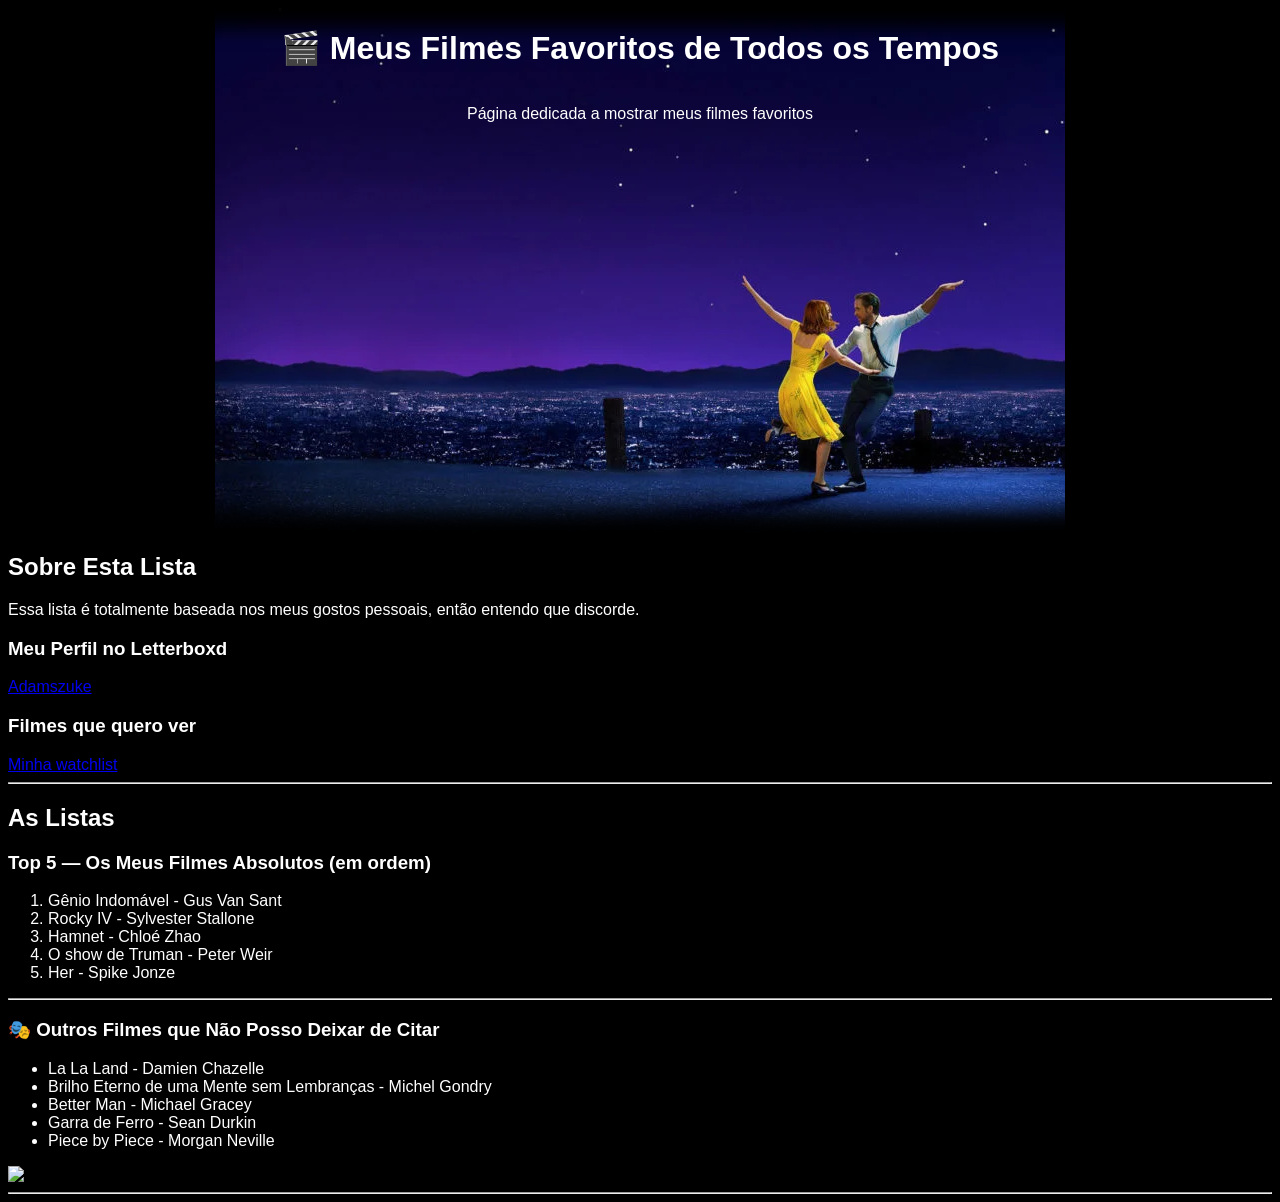
==== Atividade2/index.html @ c6e5379b "Initial Config Atividade 2" ====
<!doctype html>
<html lang="pt-BR">
  <head>
    <meta charset="UTF-8" />
    <meta name="viewport" content="width=device-width, initial-scale=1.0" />
    <title>Meus Filmes Favoritos</title>
    <link rel="icon" href="./Icon.png" />
    <link rel="stylesheet" href="style.css">
  </head>

  <body>

    <header>
      <h1>🎬 Meus Filmes Favoritos de Todos os Tempos</h1>
      <p>Página dedicada a mostrar meus filmes favoritos</p>
    </header>
    


    <h2>Sobre Esta Lista</h2>

    <p>
      Essa lista é totalmente baseada nos meus gostos pessoais, então entendo
      que discorde.
    </p>

    <h3>Meu Perfil no Letterboxd</h3>
    <a href="https://letterboxd.com/Adamszuke/" target="_blank">Adamszuke</a>
    
    <h3>Filmes que quero ver</h3>
    <a href="https://letterboxd.com/Adamszuke/watchlist/">Minha watchlist</a>

    <hr />

    <h2> As Listas</h2>

    <h3> Top 5 — Os Meus Filmes Absolutos (em ordem)</h3>

    <ol>
      <li>
        Gênio Indomável - Gus Van Sant
      </li>
      <li>
        Rocky IV - Sylvester Stallone
      </li>
      <li>
        Hamnet - Chloé Zhao
      </li>
      <li>
        O show de Truman - Peter Weir
      </li>
      <li>
        Her - Spike Jonze
      </li>
    </ol>

    <hr />

    <h3>🎭 Outros Filmes que Não Posso Deixar de Citar</h3>

    <ul>
      <li>
        La La Land - Damien Chazelle
      </li>
      <li>
        Brilho Eterno de uma Mente sem Lembranças - Michel Gondry
      </li>
      <li>
        Better Man - Michael Gracey
      </li>
      <li>
        Garra de Ferro - Sean Durkin
      </li>
      <li>
        Piece by Piece - Morgan Neville
      </li>
    </ul>

    <img src="./BetterMan.png" alt="Better-Man-Poster">
    <hr />
  </body>
</html>
---- Atividade2/style.css ----
* {
    font-family: Poppins, sans-serif;
    background-color: black;
}
h1, h2, h3, p, ol, li{
    color: white;
    background: none;
}
header {
    background-color: black;
    align-items: center;
    justify-content: top;
    display: flex;
    flex-direction: column;
    background-image: url('./assets/la-la-land.jpg');
    background-repeat: no-repeat;
    background-position: center;
    height: 525px;
    box-shadow: inset 0 0 20px 20px black; 
}
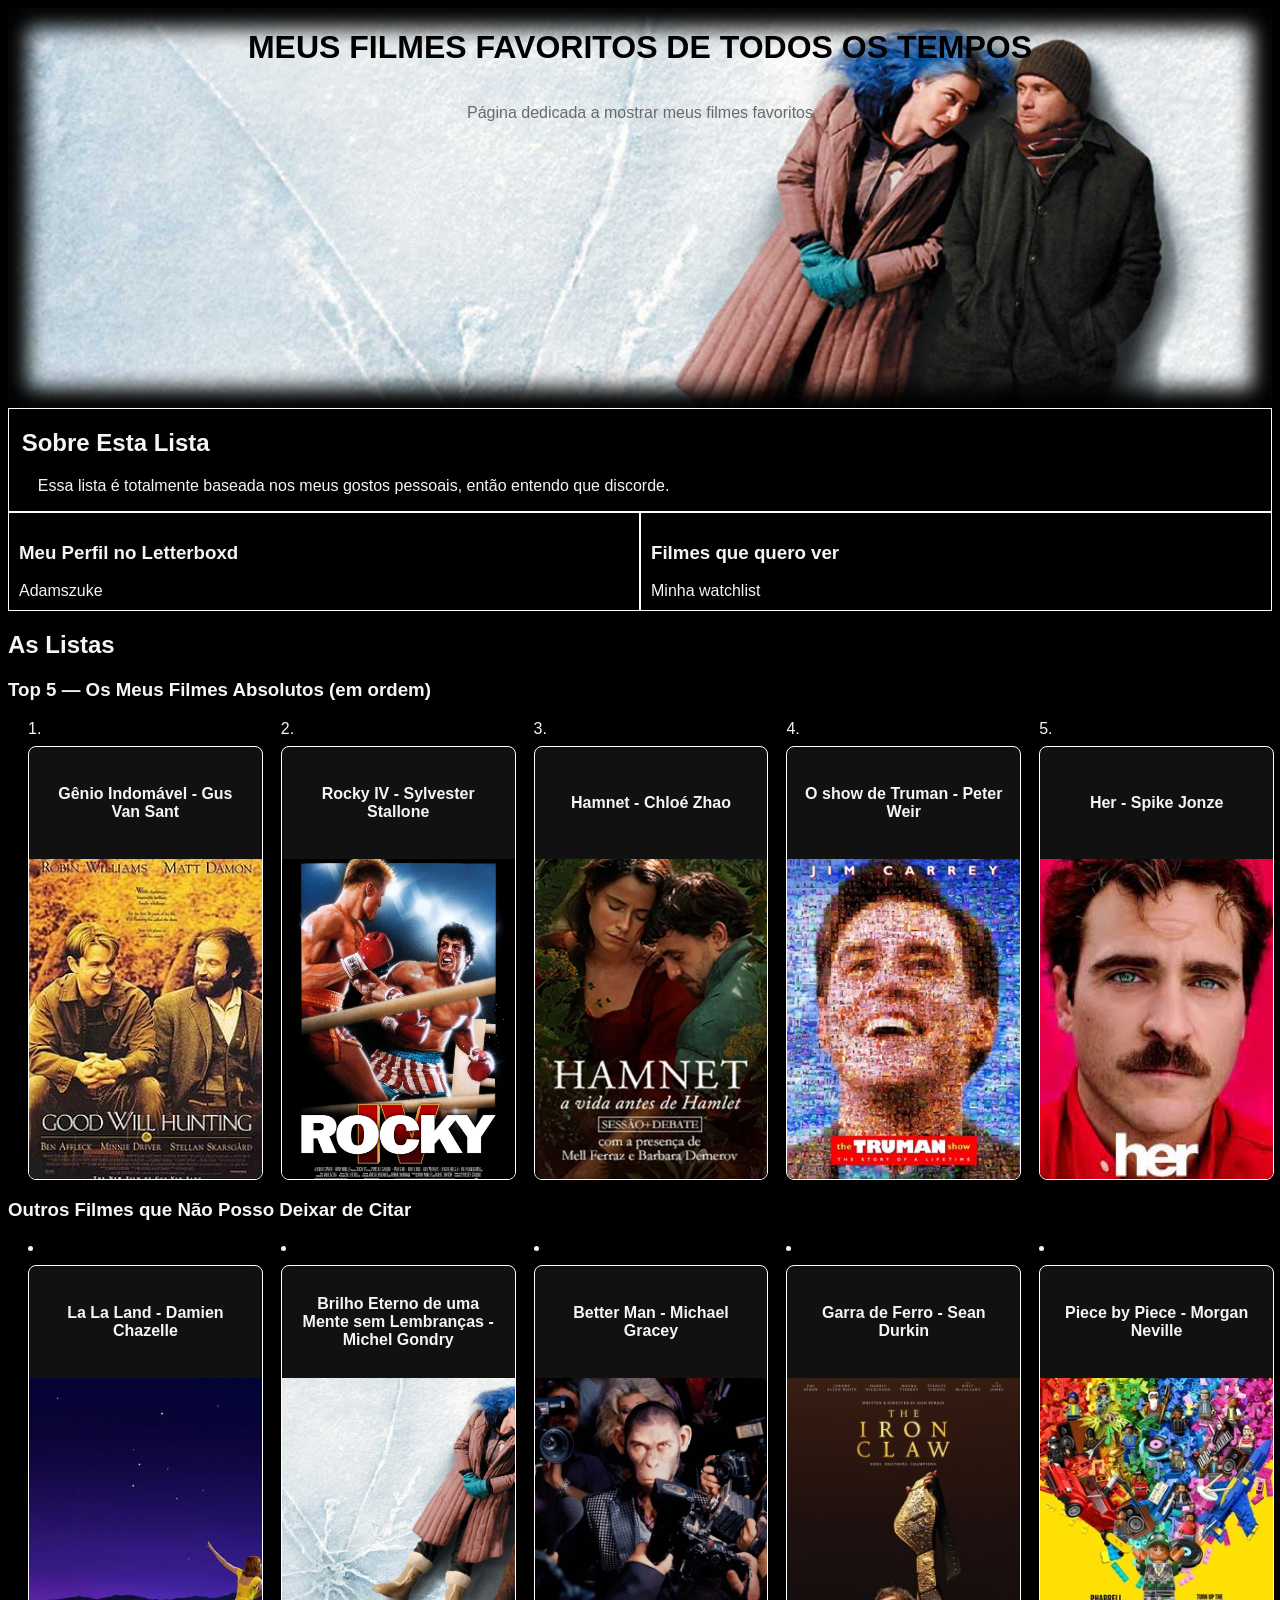
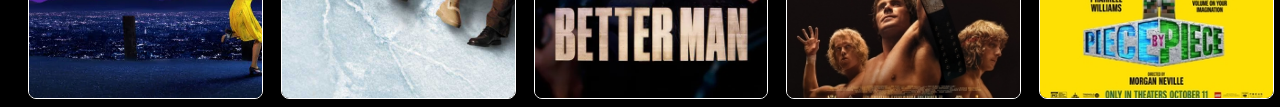
==== commit 450f013c: "Atividade final com comentários e correções" ====
--- a/Atividade2/index.html
+++ b/Atividade2/index.html
@@ -4,79 +4,113 @@
     <meta charset="UTF-8" />
     <meta name="viewport" content="width=device-width, initial-scale=1.0" />
     <title>Meus Filmes Favoritos</title>
-    <link rel="icon" href="./Icon.png" />
-    <link rel="stylesheet" href="style.css">
+    <link rel="icon" href="./assets/Icon.png" />
+    <link rel="stylesheet" href="style.css" />
   </head>
 
+  <header>
+    <h1>Meus Filmes Favoritos de Todos os Tempos</h1>
+    <!-- Adicionei o ID aqui para cumprir com a atividade mas sei que poderia apenas chamar o p filho de header -->
+    <p id="subtittle">Página dedicada a mostrar meus filmes favoritos</p>
+  </header>
+
   <body>
+    <section id="sobre">
+      <h2>Sobre Esta Lista</h2>
+      <p>
+        Essa lista é totalmente baseada nos meus gostos pessoais, então entendo
+        que discorde.
+      </p>
+    </section>
 
-    <header>
-      <h1>🎬 Meus Filmes Favoritos de Todos os Tempos</h1>
-      <p>Página dedicada a mostrar meus filmes favoritos</p>
-    </header>
-    
+    <section id="links">
+      <!-- Oportunidade que encontrei de utilizar uma classe no código utilizo para elemento reutilizaveis -->
+      <div class="link">
+        <h3>Meu Perfil no Letterboxd</h3>
+        <a href="https://letterboxd.com/Adamszuke/" target="_blank"
+          >Adamszuke</a
+        >
+      </div>
+      <div class="link">
+        <!-- Link interno que não havia na atividade anterior -->
+        <h3>Filmes que quero ver</h3>
+        <a href="./whatclist.html">Minha watchlist</a>
+      </div>
+    </section>
 
+    <section id="listas">
+      <h2>As Listas</h2>
 
-    <h2>Sobre Esta Lista</h2>
+      <h3>Top 5 — Os Meus Filmes Absolutos (em ordem)</h3>
 
-    <p>
-      Essa lista é totalmente baseada nos meus gostos pessoais, então entendo
-      que discorde.
-    </p>
+      <ol>
+        <li>
+          <article class="card">
+            <h2>Gênio Indomável - Gus Van Sant</h2>
+            <img src="./assets/Good_Will_Hunting.jpg" alt="Hot air balloons" />
+          </article>
+        </li>
+        <li>
+          <article class="card">
+            <h2>Rocky IV - Sylvester Stallone</h2>
+            <img src="./assets/Rocky_IV.png" alt="Hot air balloons" />
+          </article>
+        </li>
 
-    <h3>Meu Perfil no Letterboxd</h3>
-    <a href="https://letterboxd.com/Adamszuke/" target="_blank">Adamszuke</a>
-    
-    <h3>Filmes que quero ver</h3>
-    <a href="https://letterboxd.com/Adamszuke/watchlist/">Minha watchlist</a>
+        <li>
+          <article class="card">
+            <h2>Hamnet - Chloé Zhao</h2>
+            <img src="./assets/hamnet.jpg" alt="Hot air balloons" />
+          </article>
+        </li>
+        <li>
+          <article class="card">
+            <h2>O show de Truman - Peter Weir</h2>
+            <img src="./assets/TheTrumanShow.jpg" alt="Hot air balloons" />
+          </article>
+        </li>
+        <li>
+          <article class="card">
+            <h2>Her - Spike Jonze</h2>
+            <img src="./assets/her.jpg" alt="Hot air balloons" />
+          </article>
+        </li>
+      </ol>
 
-    <hr />
+      <h3> Outros Filmes que Não Posso Deixar de Citar</h3>
 
-    <h2> As Listas</h2>
-
-    <h3> Top 5 — Os Meus Filmes Absolutos (em ordem)</h3>
-
-    <ol>
-      <li>
-        Gênio Indomável - Gus Van Sant
-      </li>
-      <li>
-        Rocky IV - Sylvester Stallone
-      </li>
-      <li>
-        Hamnet - Chloé Zhao
-      </li>
-      <li>
-        O show de Truman - Peter Weir
-      </li>
-      <li>
-        Her - Spike Jonze
-      </li>
-    </ol>
-
-    <hr />
-
-    <h3>🎭 Outros Filmes que Não Posso Deixar de Citar</h3>
-
-    <ul>
-      <li>
-        La La Land - Damien Chazelle
-      </li>
-      <li>
-        Brilho Eterno de uma Mente sem Lembranças - Michel Gondry
-      </li>
-      <li>
-        Better Man - Michael Gracey
-      </li>
-      <li>
-        Garra de Ferro - Sean Durkin
-      </li>
-      <li>
-        Piece by Piece - Morgan Neville
-      </li>
-    </ul>
-
-    <img src="./BetterMan.png" alt="Better-Man-Poster">
-    <hr />
+      <ul>
+        <li>
+          <article class="card">
+            <h2>La La Land - Damien Chazelle</h2>
+            <img src="./assets/la-la-land.jpg" alt="Hot air balloons" />
+          </article>
+          </li>
+        <li>
+          <article class="card">
+            <h2>Brilho Eterno de uma Mente sem Lembranças - Michel Gondry</h2>
+            <img src="./assets/brilho-eterno-de-uma-mente-sem-lembrancas.jpg" alt="Hot air balloons" />
+          </article>
+          </li>
+        <li>
+          <article class="card">
+            <h2>Better Man - Michael Gracey</h2>
+            <img src="./assets/BetterMan.png" alt="Hot air balloons" />
+          </article>
+          </li>
+        <li>
+          <article class="card">
+            <h2>Garra de Ferro - Sean Durkin</h2>
+            <img src="./assets/Iron_claw.jpg" alt="Hot air balloons" />
+          </article>
+          </li>
+        <li>
+          <article class="card">
+            <h2>Piece by Piece - Morgan Neville</h2>
+            <img src="./assets/Piece_by_Piece_final_poster.jpeg" alt="Hot air balloons" />
+          </article>
+          </li>
+      </ul>
+    </section>
   </body>
 </html>
--- a/Atividade2/style.css
+++ b/Atividade2/style.css
@@ -1,20 +1,138 @@
+/* Geral */
 * {
-    font-family: Poppins, sans-serif;
-    background-color: black;
+  font-family: Poppins, sans-serif;
+  background-color: black;
 }
-h1, h2, h3, p, ol, li{
-    color: white;
-    background: none;
+/* Textos */
+h1 {
+  color: black;
+  background: none;
+  text-transform: uppercase;
+}
+h2,
+h3,
+p,
+ol,
+li,
+a {
+  color: whitesmoke;
+  background: none;
+}
+a {
+  text-decoration: none;
+}
+a:hover {
+  color: crimson;
+  transition: 0.3s ease;
+}
+/* Header */
+#subtittle {
+  color: dimgray;
 }
 header {
-    background-color: black;
-    align-items: center;
-    justify-content: top;
-    display: flex;
-    flex-direction: column;
-    background-image: url('./assets/la-la-land.jpg');
-    background-repeat: no-repeat;
-    background-position: center;
-    height: 525px;
-    box-shadow: inset 0 0 20px 20px black; 
-}+  height: 400px;
+  align-items: center;
+  justify-content: top;
+  display: flex;
+  flex-direction: column;
+  background-image: url("./assets/brilho-eterno-de-uma-mente-sem-lembrancas.jpg");
+  background-size: cover;
+  background-repeat: no-repeat;
+  /* Borda esfumaçada dentro da imagem */
+  box-shadow: inset 0 0 20px 20px black;
+}
+/* Body */
+#sobre {
+  border: 1px solid white;
+  padding-left: 1%;
+}
+/* Estilo de de seletor ensinado em sala de aula */
+#sobre > p {
+  padding-left: 1.3%;
+}
+
+#links {
+  align-items: center;
+  justify-content: space-between;
+  display: flex;
+  flex-direction: row;
+}
+.link {
+  border: 1px solid white;
+  flex: 1;
+  padding: 10px;
+}
+
+/* Listas */
+#listas ol {
+  /* 
+    Apresentar os itens em formato de lista, 
+    eu poderia ter utilizado o display:flex e flex-direction:row e depois o justify-content 
+    para ordenar dessa mesma forma, porém acredito que assim eu economize linhas e complexidade desnecessária, por isso escolhi esse meio
+    */
+  display: grid;
+  /* Essa linha faz com que divida a grid em 5 colunas de mesmo tamanho podendo se ajustar para encaixar melhor */
+  grid-template-columns: repeat(5, 1fr);
+  gap: 20px;
+  /* Essa linha é para não perder a ordenação da Ordered List */
+  list-style-position: inside;
+  padding-left: 20px;
+  margin: 0;
+}
+
+#listas li {
+    /* essa linha permite que a ordenação apareça */
+  display: list-item;
+}
+
+#listas ul {
+    /* Mesma coisa da OL porém para a UL */
+  display: grid;
+  grid-template-columns: repeat(5, 1fr);
+  gap: 20px;
+  /* Essa linha é para não perder a ordenação da Unordered List */
+  list-style-position: inside;
+  padding-left: 20px;
+  margin: 0;
+}
+
+.card {
+  width: 100%;
+  min-height: 420px;
+  border: 1px solid white;
+  border-radius: 8px;
+  overflow: hidden;
+  display: flex;
+  flex-direction: column;
+  background-color: #111;
+  margin-top: 8px;
+}
+
+.card h2 {
+  margin: 0;
+  padding: 1rem;
+  font-size: 1rem;
+  text-align: center;
+  min-height: 80px;
+  display: flex;
+  align-items: center;
+  justify-content: center;
+}
+
+.card img {
+  width: 100%;
+  height: 320px;
+  object-fit: cover;
+  display: block;
+}
+
+.card:hover {
+  transform: scale(1.02);
+  transition: 0.3s ease;
+}
+
+
+/* Cara professora, como a senhorita deve ter notado ao longo do código, não está tudo exatamente como nos ensinou em sala de aula, 
+porém foi permitido que estudassemos essa matéria de fora mais aprofundada, tentei usar o que foi passado na última aula mas optei por utilizar outras técnicas e
+formas como prefiro trabalhar por costume do serviço, se houver qualquer dúvida quanto ao código ficaria feliz em explicar, também me atentei a cumprir todos os requerimentos 
+exigidos na atividade.*/
